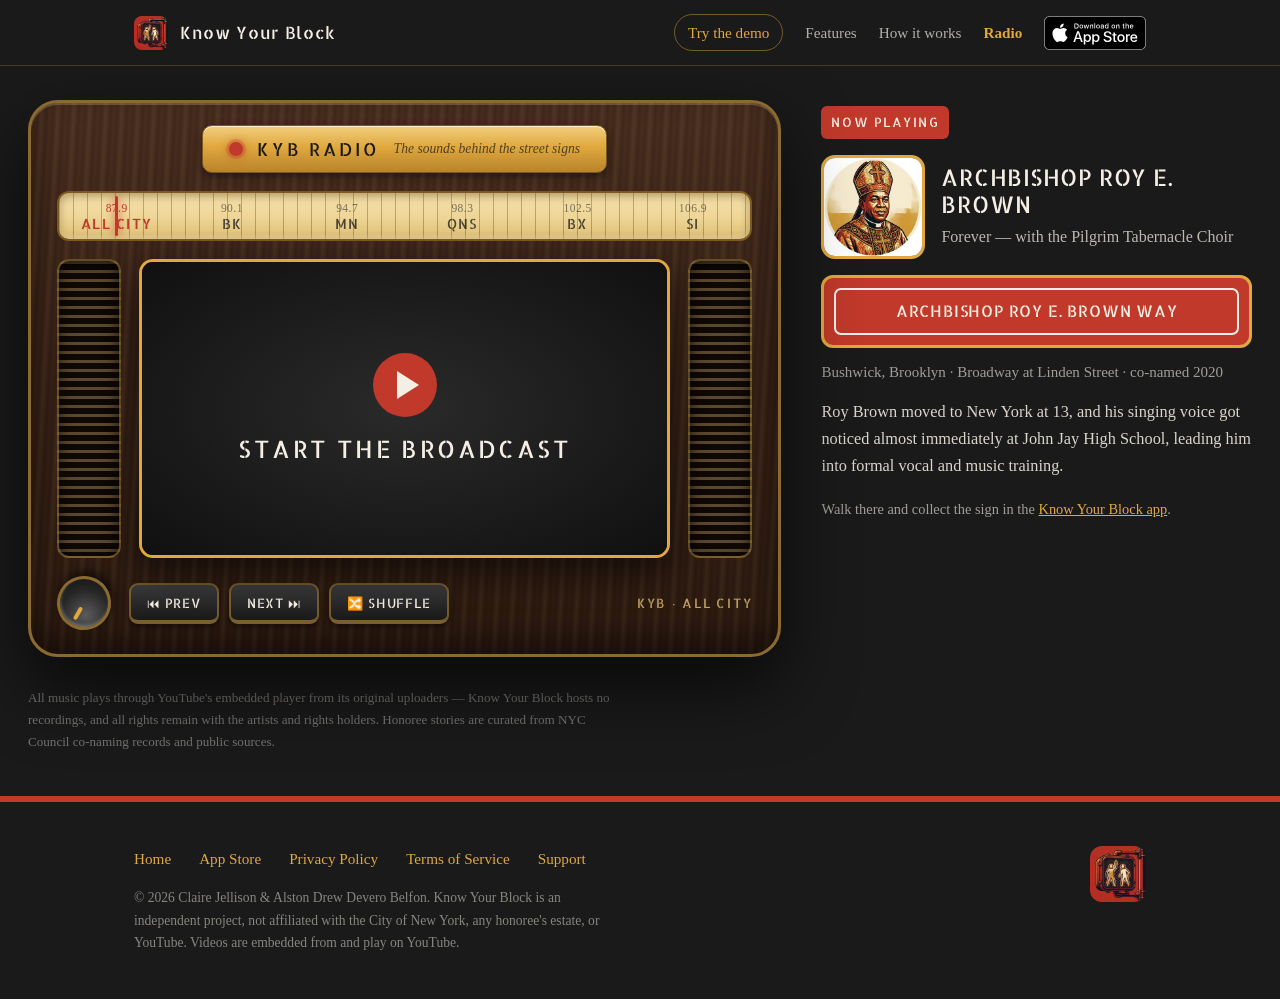
==== radio/index.html @ 19335851 "Deploy KYB Radio DJ announcer with deep-cut intros Radio moves to /radio/ (old /radio.html now redir" ====
<!DOCTYPE html>
<html lang="en">
<head>
  <meta charset="UTF-8" />
  <meta name="viewport" content="width=device-width, initial-scale=1" />
  <title>KYB Radio — The sounds behind the street signs</title>
  <meta name="description" content="A listening station for NYC's honorary street names: 28 musical icons with streets named after them across all five boroughs, from Biggie to Billie Holiday to Celia Cruz. Tune in by borough." />

  <link rel="canonical" href="https://knowyourblock.nyc/radio/" />

  <!-- Open Graph -->
  <meta property="og:type" content="website" />
  <meta property="og:title" content="KYB Radio — The sounds behind NYC's street signs" />
  <meta property="og:description" content="28 musical icons with NYC streets named after them, one continuous broadcast. Tune in by borough." />
  <meta property="og:image" content="https://knowyourblock.nyc/assets/img/og-image.png" />
  <meta property="og:url" content="https://knowyourblock.nyc/radio/" />

  <!-- Twitter / X -->
  <meta name="twitter:card" content="summary_large_image" />
  <meta name="twitter:title" content="KYB Radio — The sounds behind NYC's street signs" />
  <meta name="twitter:description" content="28 musical icons with NYC streets named after them, one continuous broadcast. Tune in by borough." />
  <meta name="twitter:image" content="https://knowyourblock.nyc/assets/img/og-image.png" />

  <link rel="icon" type="image/png" sizes="32x32" href="../assets/img/favicon-32.png" />
  <link rel="icon" type="image/png" sizes="64x64" href="../assets/img/favicon-64.png" />
  <link rel="apple-touch-icon" href="../assets/img/apple-touch-icon.png" />
  <link rel="stylesheet" href="../styles.css" />
  <link rel="stylesheet" href="./radio.css?v=9" />
</head>
<body>

<header class="site">
  <div class="wrap">
    <a class="brand" href="../index.html">
      <img src="../assets/img/favicon-64.png" alt="" width="34" height="34" />
      <span>Know Your Block</span>
    </a>
    <nav class="top">
      <a class="demo" href="../demo/"><span class="long">Try the demo</span><span class="short">Demo</span></a>
      <a class="text" href="../index.html#features">Features</a>
      <a class="text" href="../index.html#how">How it works</a>
      <a class="text on-air-link" href="./" aria-current="page">Radio</a>
      <a class="badge-link" href="https://apps.apple.com/us/app/knowyourblock/id6797319245" aria-label="Download on the App Store">
        <img class="badge" src="../assets/img/appstore-badge.svg" alt="Download on the App Store" />
      </a>
    </nav>
  </div>
</header>

<main class="radio-room">
  <div class="wrap-wide">
    <div class="set-grid">

      <!-- ================= THE RADIO ================= -->
      <div class="console" role="region" aria-label="KYB Radio player">

        <div class="nameplate">
          <span class="on-air" aria-hidden="true"></span>
          <span class="plate-name">KYB Radio</span>
          <span class="plate-sub">The sounds behind the street signs</span>
        </div>

        <div class="tuner" role="tablist" aria-label="Choose a channel">
          <div class="band" id="dial"></div>
          <div class="needle" id="needle" aria-hidden="true"></div>
        </div>

        <div class="console-body">
          <div class="grille" aria-hidden="true"></div>
          <div class="screen-frame">
            <div id="player"></div>
            <div class="start-screen" id="startScreen">
              <button class="start-broadcast" id="startBtn" type="button">
                <span class="start-dot" aria-hidden="true"></span>
                Start the broadcast
              </button>
            </div>
            <div class="playback-lock" aria-hidden="true"></div>
            <div class="announcer-waveform" aria-hidden="true">
              <span></span><span></span><span></span><span></span>
              <span></span><span></span><span></span><span></span>
              <span></span><span></span><span></span><span></span>
              <span></span><span></span><span></span><span></span>
            </div>
          </div>
          <div class="grille" aria-hidden="true"></div>
        </div>

        <div class="controls">
          <div class="knob" id="tuneKnob" aria-hidden="true"><div class="knob-notch"></div></div>
          <div class="keys">
            <button id="prevBtn" type="button" aria-label="Previous track">&#9198; Prev</button>
            <button id="nextBtn" type="button" aria-label="Next track">Next &#9197;</button>
            <button id="shuffleBtn" type="button" aria-pressed="false" aria-label="Toggle shuffle">&#128256; Shuffle</button>
          </div>
          <span class="station-id" id="stationId">KYB · ALL CITY</span>
        </div>
      </div>

      <!-- ================= NOW PLAYING ================= -->
      <aside class="now-playing" aria-live="polite">
        <span class="np-tag">Now playing</span>
        <div class="np-head">
          <img class="np-badge" id="npBadge" src="" alt="" width="96" height="96" />
          <div>
            <h2 class="np-honoree" id="npHonoree">&nbsp;</h2>
            <p class="np-song" id="npSong">&nbsp;</p>
          </div>
        </div>
        <div class="np-sign">
          <div class="np-sign-inner" id="npStreet">&nbsp;</div>
        </div>
        <p class="np-place" id="npPlace">&nbsp;</p>
        <p class="np-story" id="npStory">&nbsp;</p>
        <p class="np-app">Walk there and collect the sign in the <a href="https://apps.apple.com/us/app/knowyourblock/id6797319245">Know Your Block app</a>.</p>
      </aside>

    </div>

    <p class="fine-print">All music plays through YouTube's embedded player from its original uploaders — Know Your Block hosts no recordings, and all rights remain with the artists and rights holders. Honoree stories are curated from NYC Council co-naming records and public sources.</p>
  </div>
</main>

<footer class="site">
  <div class="wrap">
    <div>
      <div class="cols">
        <a href="../index.html">Home</a>
        <a href="https://apps.apple.com/us/app/knowyourblock/id6797319245">App Store</a>
        <a href="../privacy.html">Privacy Policy</a>
        <a href="../terms.html">Terms of Service</a>
        <a href="mailto:clairesjellison@gmail.com">Support</a>
      </div>
      <p class="fine">© 2026 Claire Jellison &amp; Alston Drew Devero Belfon. Know Your Block is an independent project, not affiliated with the City of New York, any honoree's estate, or YouTube. Videos are embedded from and play on YouTube.</p>
    </div>
    <img src="../assets/img/apple-touch-icon.png" alt="" width="56" height="56" style="border-radius:12px" />
  </div>
</footer>

<script src="../assets/radio-data.js"></script>
<script src="./announcer-manifest.js?v=2"></script>
<script src="./radio.js?v=8"></script>
</body>
</html>
---- styles.css ----
/* Know Your Block — marketing site
   Bold & Civic design system, mirrored from the app:
   paper #F4EFE4 · ink #1A1A1A · signal red #C0392B · gold #E0A83E
   Headlines/subtitles: Allerta Stencil (Google Fonts, SIL OFL)
   Body: Iowan Old Style (app's story face) with Georgia fallback */

@font-face {
  font-family: "Allerta Stencil";
  src: url("assets/fonts/Allerta_Stencil/AllertaStencil-Regular.ttf") format("truetype");
  font-weight: normal;
  font-style: normal;
  font-display: swap;
}

/* The app's own display face — kept available for app-authentic moments (e.g. if a
   sign graphic needs to match the in-app signs exactly), but site headings use
   Allerta Stencil (SIL OFL, see assets/fonts/Allerta_Stencil/OFL.txt). */
@font-face {
  font-family: "KYB Civic Stencil";
  src: url("assets/fonts/KYBCivicStencil.ttf") format("truetype");
  font-weight: normal;
  font-style: normal;
  font-display: swap;
}

:root {
  --paper: #f4efe4;
  --ink: #1a1a1a;
  --red: #c0392b;
  --gold: #e0a83e;
  --road: #d8cbac;
  --plate: #3f3f3f;
  --ink-soft: rgba(26, 26, 26, 0.72);
  --ink-faint: rgba(26, 26, 26, 0.12);
  --stencil: "Allerta Stencil", "Arial Black", sans-serif;
  --serif: "Iowan Old Style", Georgia, "Times New Roman", serif;
}

* { margin: 0; padding: 0; box-sizing: border-box; }

html { scroll-behavior: smooth; }

body {
  background: var(--paper);
  color: var(--ink);
  font-family: var(--serif);
  font-size: 1.125rem;
  line-height: 1.65;
  -webkit-font-smoothing: antialiased;
}

.wrap { max-width: 1060px; margin: 0 auto; padding: 0 24px; }

h1, h2, h3, .stencil {
  font-family: var(--stencil);
  text-transform: uppercase;
  font-weight: normal;
  line-height: 1.12;
  letter-spacing: 0.02em;
}

a { color: var(--red); }

/* ---------- header ---------- */
header.site {
  border-bottom: 1px solid var(--ink-faint);
  background: var(--paper);
  position: sticky;
  top: 0;
  z-index: 10;
}
header.site .wrap {
  display: flex;
  align-items: center;
  justify-content: space-between;
  padding-top: 14px;
  padding-bottom: 14px;
}
.brand {
  display: flex;
  align-items: center;
  gap: 12px;
  text-decoration: none;
  color: var(--ink);
}
.brand img { width: 34px; height: 34px; border-radius: 8px; }
.brand span { font-family: var(--stencil); font-size: 1.05rem; letter-spacing: 0.04em; }
nav.top { display: flex; gap: 22px; align-items: center; }
nav.top a {
  color: var(--ink-soft);
  text-decoration: none;
  font-size: 0.95rem;
}
nav.top a:hover { color: var(--red); }
nav.top a.demo {
  color: var(--red);
  border: 1px solid rgba(192, 57, 43, 0.4);
  border-radius: 999px;
  padding: 5px 13px;
  white-space: nowrap;
}
nav.top a.demo .short { display: none; }
nav.top a.demo:hover { background: var(--red); color: var(--paper); border-color: var(--red); }
nav.top a.badge-link { line-height: 0; }
nav.top img.badge { height: 34px; }

/* ---------- hero ---------- */
.hero { padding: 72px 0 56px; overflow: hidden; }
.hero .wrap {
  display: grid;
  grid-template-columns: 1.15fr 0.85fr;
  gap: 48px;
  align-items: center;
}
.hero h1 { font-size: clamp(2.4rem, 5.5vw, 3.9rem); }
.hero h1 .red { color: var(--red); }
.hero p.lede {
  margin: 22px 0 8px;
  font-size: 1.3rem;
  color: var(--ink-soft);
  max-width: 34ch;
}
.hero p.sub { color: var(--ink-soft); font-size: 1.05rem; max-width: 44ch; }
.cta-row { display: flex; align-items: center; gap: 20px; margin-top: 30px; flex-wrap: wrap; }
.cta-row img.badge { height: 54px; }
.cta-row .free { font-size: 0.95rem; color: var(--ink-soft); }

.phone {
  width: 100%;
  max-width: 340px;
  justify-self: center;
  border-radius: 42px;
  border: 10px solid var(--ink);
  box-shadow: 0 24px 60px rgba(26, 26, 26, 0.28);
  overflow: hidden;
  background: var(--ink);
}
.phone img, .phone video { display: block; width: 100%; height: auto; }

/* ---------- red rule between sections ---------- */
.rule {
  height: 6px;
  background: var(--red);
  border: 0;
}

/* ---------- value strip ---------- */
.value { background: var(--ink); color: var(--paper); padding: 64px 0; }
.value h2 { font-size: clamp(1.6rem, 3.4vw, 2.4rem); max-width: 24ch; }
.value h2 .gold { color: var(--gold); }
.value p { margin-top: 18px; color: rgba(244, 239, 228, 0.82); max-width: 62ch; }

/* ---------- features ---------- */
.features { padding: 72px 0; }
.features h2 { font-size: clamp(1.7rem, 3.6vw, 2.5rem); margin-bottom: 40px; }
.feature-grid {
  display: grid;
  grid-template-columns: repeat(3, 1fr);
  gap: 28px;
}
.card {
  background: #fffdf7;
  border: 1px solid var(--ink-faint);
  border-radius: 14px;
  padding: 28px;
  box-shadow: 0 8px 22px rgba(26, 26, 26, 0.07);
}
.card .tag {
  display: inline-block;
  font-family: var(--stencil);
  font-size: 0.8rem;
  letter-spacing: 0.12em;
  color: var(--paper);
  background: var(--red);
  border-radius: 6px;
  padding: 6px 10px;
  margin-bottom: 16px;
}
.card:nth-child(2) .tag { background: var(--gold); color: var(--ink); }
.card:nth-child(3) .tag { background: var(--ink); }
.card h3 { font-size: 1.05rem; margin-bottom: 8px; letter-spacing: 0.05em; }
.card p { font-size: 1rem; color: var(--ink-soft); }

/* ---------- gallery ---------- */
.gallery { background: #ece5d4; padding: 72px 0; }
.gallery h2 { font-size: clamp(1.7rem, 3.6vw, 2.5rem); margin-bottom: 12px; }
.gallery p.hint { color: var(--ink-soft); margin-bottom: 36px; }
.shots {
  display: grid;
  grid-template-columns: repeat(4, 1fr);
  gap: 22px;
}
.shots figure { margin: 0; }
.shots img {
  width: 100%;
  height: auto;
  border-radius: 20px;
  border: 4px solid var(--ink);
  box-shadow: 0 12px 30px rgba(26, 26, 26, 0.18);
}
.shots figcaption {
  margin-top: 10px;
  font-size: 0.9rem;
  text-align: center;
  color: var(--ink-soft);
}

/* ---------- how it works ---------- */
.how { padding: 72px 0; }
.how h2 { font-size: clamp(1.7rem, 3.6vw, 2.5rem); margin-bottom: 40px; }
.steps { display: grid; grid-template-columns: repeat(4, 1fr); gap: 26px; counter-reset: step; }
.step { position: relative; padding-top: 66px; }
.step::before {
  counter-increment: step;
  content: counter(step);
  position: absolute;
  top: 0; left: 0;
  width: 48px; height: 48px;
  border-radius: 50%;
  background: var(--red);
  color: var(--paper);
  font-family: var(--stencil);
  font-size: 1.3rem;
  display: flex; align-items: center; justify-content: center;
}
.step:nth-child(4)::before { background: var(--gold); color: var(--ink); }
.step h3 { font-size: 1rem; margin-bottom: 6px; letter-spacing: 0.05em; }
.step p { font-size: 0.98rem; color: var(--ink-soft); }

/* ---------- privacy strip ---------- */
.trust { background: var(--ink); color: var(--paper); padding: 64px 0; }
.trust h2 { font-size: clamp(1.6rem, 3.4vw, 2.3rem); margin-bottom: 26px; }
.trust h2 .gold { color: var(--gold); }
.trust ul { list-style: none; display: grid; grid-template-columns: repeat(2, 1fr); gap: 14px 40px; max-width: 860px; }
.trust li { padding-left: 30px; position: relative; color: rgba(244, 239, 228, 0.86); }
.trust li::before { content: "★"; position: absolute; left: 0; color: var(--gold); }
.trust p.links { margin-top: 26px; }
.trust p.links a { color: var(--gold); }

/* ---------- faq ---------- */
.faq { padding: 72px 0; }
.faq h2 { font-size: clamp(1.7rem, 3.6vw, 2.5rem); margin-bottom: 32px; }
.faq details {
  border-bottom: 1px solid var(--ink-faint);
  padding: 18px 0;
}
.faq summary {
  cursor: pointer;
  font-weight: bold;
  font-size: 1.1rem;
  list-style: none;
  position: relative;
  padding-right: 36px;
}
.faq summary::-webkit-details-marker { display: none; }
.faq summary::after {
  content: "+";
  position: absolute; right: 6px; top: 0;
  font-family: var(--stencil);
  color: var(--red);
}
.faq details[open] summary::after { content: "–"; }
.faq details p { margin-top: 12px; color: var(--ink-soft); max-width: 70ch; }

/* ---------- final cta ---------- */
.final { text-align: center; padding: 84px 0; }
.final .sign {
  display: inline-block;
  background: var(--red);
  border: 6px solid var(--gold);
  border-radius: 22px;
  padding: 34px 48px;
  box-shadow: 0 18px 44px rgba(26, 26, 26, 0.22);
}
.final .sign-inner {
  border: 3px double var(--paper);
  border-radius: 12px;
  padding: 20px 34px;
}
.final .sign h2 { color: var(--paper); font-size: clamp(1.6rem, 4vw, 2.6rem); }
.final p { margin: 26px auto 22px; color: var(--ink-soft); max-width: 46ch; }
.final img.badge { height: 58px; }

/* ---------- footer ---------- */
footer.site {
  border-top: 6px solid var(--red);
  background: var(--ink);
  color: rgba(244, 239, 228, 0.75);
  padding: 44px 0;
  font-size: 0.95rem;
}
footer.site .wrap { display: grid; grid-template-columns: 1fr auto; gap: 24px; }
footer.site a { color: var(--gold); text-decoration: none; }
footer.site a:hover { text-decoration: underline; }
footer.site .cols { display: flex; gap: 28px; flex-wrap: wrap; }
footer.site .fine { margin-top: 16px; font-size: 0.85rem; color: rgba(244, 239, 228, 0.5); max-width: 70ch; }
footer.site .footer-mark { border-radius: 12px; }

/* ---------- legal pages ---------- */
.legal { padding: 56px 0 80px; max-width: 780px; }
.legal h1 { font-size: clamp(1.8rem, 4vw, 2.6rem); margin-bottom: 8px; }
.legal .updated { color: var(--ink-soft); margin-bottom: 36px; }
.legal h2 { font-size: 1.35rem; margin: 36px 0 12px; }
.legal p, .legal li { color: var(--ink-soft); margin-bottom: 12px; }
.legal ul { padding-left: 24px; margin-bottom: 16px; }
.legal strong { color: var(--ink); }

/* ---------- responsive ---------- */
@media (max-width: 900px) {
  .feature-grid, .steps { grid-template-columns: 1fr 1fr; }
  .shots { grid-template-columns: 1fr 1fr; }
  .hero .wrap { grid-template-columns: 1fr; }
  .phone { max-width: 300px; }
  .trust ul { grid-template-columns: 1fr; }
}
@media (max-width: 560px) {
  .feature-grid, .steps, .shots { grid-template-columns: 1fr; }
  nav.top a.text { display: none; }
  /* the demo link survives the small-screen nav cull — it works on a phone */
  nav.top { gap: 12px; }
  nav.top a.demo { font-size: 0.85rem; padding: 5px 11px; }
  nav.top a.demo .long { display: none; }
  nav.top a.demo .short { display: inline; }
  footer.site .wrap { grid-template-columns: 1fr; }
}
---- radio/radio.css ----
/* KYB Radio — listening station page.
   Extends styles.css (Bold & Civic: paper/ink/red/gold), but goes full
   dark-studio: the whole page is ink, and the player sits inside a
   vintage radio cabinet (walnut chassis, brass plate, amber tuning dial,
   speaker grilles, bakelite keys). */

/* ---------- dark room ---------- */
body { background: var(--ink); }

/* Dark header override (site header is paper elsewhere) */
header.site {
  background: var(--ink);
  border-bottom: 1px solid rgba(224, 168, 62, 0.22);
}
header.site .brand span { color: var(--paper); }
nav.top a.text { color: rgba(244, 239, 228, 0.7); }
nav.top a.text:hover { color: var(--gold); }
nav.top a.on-air-link { color: var(--gold); font-weight: bold; }
nav.top a.demo {
  color: var(--gold);
  border-color: rgba(224, 168, 62, 0.45);
}
nav.top a.demo:hover { background: var(--gold); color: var(--ink); border-color: var(--gold); }

.radio-room { padding: 34px 0 44px; }
.wrap-wide { max-width: 1460px; margin: 0 auto; padding: 0 28px; }

.set-grid {
  display: grid;
  grid-template-columns: minmax(0, 1.75fr) minmax(280px, 1fr);
  gap: 40px;
  align-items: start;
}

/* ---------- the radio cabinet ---------- */
.console {
  position: relative;
  border-radius: 30px;
  padding: 22px 26px 24px;
  background:
    repeating-linear-gradient(93deg,
      rgba(0, 0, 0, 0.14) 0px, rgba(0, 0, 0, 0) 3px, rgba(0, 0, 0, 0.1) 7px,
      rgba(255, 214, 140, 0.05) 11px, rgba(0, 0, 0, 0.12) 16px),
    linear-gradient(180deg, #4a2e1f 0%, #3a2318 38%, #2c1a10 100%);
  border: 3px solid #8a6a2f;
  box-shadow:
    inset 0 2px 0 rgba(255, 220, 160, 0.22),
    inset 0 -14px 30px rgba(0, 0, 0, 0.45),
    0 30px 70px rgba(0, 0, 0, 0.65);
}

/* brass nameplate */
.nameplate {
  display: flex;
  align-items: center;
  justify-content: center;
  gap: 14px;
  width: fit-content;
  margin: 0 auto 18px;
  padding: 8px 26px;
  border-radius: 10px;
  background: linear-gradient(180deg, #f2cf7e 0%, var(--gold) 45%, #b9832a 100%);
  border: 1px solid #7c5a1e;
  box-shadow: inset 0 1px 0 rgba(255, 245, 220, 0.8), 0 3px 8px rgba(0, 0, 0, 0.45);
  color: var(--ink);
}
.plate-name {
  font-family: var(--stencil);
  text-transform: uppercase;
  letter-spacing: 0.14em;
  font-size: 1.15rem;
}
.plate-sub {
  font-family: var(--serif);
  font-style: italic;
  font-size: 0.85rem;
  color: rgba(26, 26, 26, 0.72);
}

.on-air {
  width: 14px; height: 14px;
  border-radius: 50%;
  background: var(--red);
  box-shadow: 0 0 0 3px rgba(192, 57, 43, 0.25), 0 0 10px rgba(192, 57, 43, 0.8);
  animation: onair 1.6s ease-in-out infinite;
  flex: none;
}
@keyframes onair {
  0%, 100% { opacity: 1; }
  50% { opacity: 0.45; }
}

/* ---------- tuning dial ---------- */
.tuner {
  position: relative;
  border-radius: 12px;
  margin-bottom: 18px;
  background:
    repeating-linear-gradient(90deg,
      rgba(26, 26, 26, 0.28) 0px, rgba(26, 26, 26, 0.28) 1px, transparent 1px, transparent 14px),
    linear-gradient(180deg, #f6e3ae 0%, #eed596 55%, #dcbe74 100%);
  border: 2px solid #7c5a1e;
  box-shadow: inset 0 3px 10px rgba(90, 60, 10, 0.45), inset 0 -2px 4px rgba(255, 248, 225, 0.5);
  overflow: hidden;
}
.band { display: flex; }
.band button {
  flex: 1 1 0;
  min-width: 0;
  display: flex;
  flex-direction: column;
  align-items: center;
  gap: 1px;
  padding: 9px 4px 7px;
  background: transparent;
  border: 0;
  cursor: pointer;
  color: rgba(26, 26, 26, 0.78);
}
.band button .freq {
  font-family: var(--serif);
  font-size: 0.72rem;
  letter-spacing: 0.04em;
  color: rgba(26, 26, 26, 0.55);
}
.band button .callsign {
  font-family: var(--stencil);
  text-transform: uppercase;
  font-size: 0.86rem;
  letter-spacing: 0.09em;
  white-space: nowrap;
}
.band button:hover .callsign { color: var(--red); }
.band button[aria-selected="true"] .callsign { color: var(--red); text-shadow: 0 0 1px rgba(192, 57, 43, 0.5); }
.band button[aria-selected="true"] .freq { color: var(--red); }

.needle {
  position: absolute;
  top: 3px; bottom: 3px;
  left: 8.33%;
  width: 3px;
  margin-left: -1.5px;
  background: var(--red);
  border-radius: 2px;
  box-shadow: 0 0 8px rgba(192, 57, 43, 0.9);
  transition: left 0.55s cubic-bezier(0.22, 1, 0.36, 1);
  pointer-events: none;
}

/* ---------- screen + speaker grilles ---------- */
.console-body {
  display: grid;
  grid-template-columns: 64px minmax(0, 1fr) 64px;
  gap: 18px;
  align-items: stretch;
}
.grille {
  border-radius: 12px;
  background:
    repeating-linear-gradient(180deg,
      rgba(242, 207, 126, 0.28) 0px, rgba(242, 207, 126, 0.28) 3px,
      rgba(0, 0, 0, 0.55) 3px, rgba(0, 0, 0, 0.55) 9px),
    #21140c;
  border: 2px solid rgba(138, 106, 47, 0.7);
  box-shadow: inset 0 4px 14px rgba(0, 0, 0, 0.7);
}

.screen-frame {
  position: relative;
  aspect-ratio: 16 / 9;
  background: #000;
  border: 3px solid var(--gold);
  border-radius: 14px;
  overflow: hidden;
  box-shadow: inset 0 0 0 3px #1c1006, 0 14px 34px rgba(0, 0, 0, 0.55);
}
.screen-frame iframe,
.screen-frame #player { position: absolute; inset: 0; width: 100%; height: 100%; }
.start-screen {
  position: absolute;
  z-index: 5;
  inset: 0;
}
.start-screen[hidden] { display: none; }
.playback-lock {
  position: absolute;
  z-index: 2;
  inset: 0;
  background: #050505;
  opacity: 0;
  pointer-events: none;
  transition: opacity 180ms ease;
}
.screen-frame.playback-locked .playback-lock {
  opacity: 1;
  pointer-events: auto;
}
.announcer-waveform {
  display: flex;
  position: absolute;
  z-index: 3;
  inset: 0;
  align-items: center;
  justify-content: center;
  gap: clamp(3px, 0.8vw, 8px);
  padding: 12%;
  opacity: 0;
  pointer-events: none;
  transition: opacity 180ms ease;
}
.screen-frame.playback-locked .announcer-waveform { opacity: 1; }
.announcer-waveform span {
  width: clamp(3px, 0.8vw, 9px);
  height: 22%;
  border-radius: 999px;
  background: linear-gradient(180deg, #f6e3ae 0%, var(--gold) 48%, #b9832a 100%);
  box-shadow: 0 0 10px rgba(242, 207, 126, 0.6);
  transform-origin: center;
  animation: announcer-wave 760ms ease-in-out infinite alternate;
}
.announcer-waveform span:nth-child(2n) { animation-delay: -180ms; }
.announcer-waveform span:nth-child(3n) { animation-delay: -360ms; }
.announcer-waveform span:nth-child(4n) { animation-delay: -540ms; }
@keyframes announcer-wave {
  0% { transform: scaleY(0.45); }
  100% { transform: scaleY(2.6); }
}

.start-broadcast {
  position: absolute; inset: 0;
  width: 100%; height: 100%;
  display: flex; flex-direction: column; align-items: center; justify-content: center; gap: 16px;
  background: radial-gradient(ellipse at center, #2a2a2a 0%, #101010 100%);
  color: var(--paper);
  font-family: var(--stencil);
  text-transform: uppercase;
  letter-spacing: 0.1em;
  font-size: clamp(1rem, 2.4vw, 1.5rem);
  border: 0;
  cursor: pointer;
}
.start-broadcast:hover { color: var(--gold); }
.start-broadcast .start-dot {
  width: 64px; height: 64px;
  border-radius: 50%;
  background: var(--red);
  position: relative;
  animation: onair 1.6s ease-in-out infinite;
}
.start-broadcast .start-dot::after {
  content: "";
  position: absolute; left: 24px; top: 18px;
  border-left: 22px solid var(--paper);
  border-top: 14px solid transparent;
  border-bottom: 14px solid transparent;
}

/* ---------- knob + keys ---------- */
.controls {
  display: flex;
  align-items: center;
  gap: 18px;
  margin-top: 18px;
  flex-wrap: wrap;
}
.knob {
  width: 54px; height: 54px;
  border-radius: 50%;
  background:
    radial-gradient(circle at 34% 30%, #5b5b5b 0%, #262626 55%, #101010 100%);
  border: 3px solid #8a6a2f;
  box-shadow: inset 0 2px 3px rgba(255, 255, 255, 0.25), 0 5px 10px rgba(0, 0, 0, 0.6);
  position: relative;
  transition: transform 0.55s cubic-bezier(0.22, 1, 0.36, 1);
  flex: none;
}
.knob-notch {
  position: absolute;
  top: 5px; left: 50%;
  width: 4px; height: 14px;
  margin-left: -2px;
  border-radius: 2px;
  background: var(--gold);
}

.keys { display: flex; gap: 10px; flex-wrap: wrap; }
.keys button {
  font-family: var(--stencil);
  text-transform: uppercase;
  letter-spacing: 0.06em;
  font-size: 0.82rem;
  color: var(--paper);
  background: linear-gradient(180deg, #3b3b3b 0%, #191919 100%);
  border: 2px solid rgba(138, 106, 47, 0.8);
  border-bottom-width: 4px;
  border-radius: 9px;
  padding: 9px 16px;
  cursor: pointer;
  box-shadow: 0 3px 6px rgba(0, 0, 0, 0.5);
}
.keys button:hover { color: var(--gold); }
.keys button:active { transform: translateY(2px); border-bottom-width: 2px; }
.keys button[aria-pressed="true"] {
  background: linear-gradient(180deg, #f2cf7e 0%, var(--gold) 100%);
  color: var(--ink);
  border-color: #7c5a1e;
}
.station-id {
  margin-left: auto;
  font-family: var(--stencil);
  font-size: 0.8rem;
  letter-spacing: 0.14em;
  color: rgba(242, 207, 126, 0.75);
}

/* ---------- now playing ---------- */
.now-playing { color: var(--paper); min-width: 0; padding-top: 6px; }
.np-tag {
  display: inline-block;
  font-family: var(--stencil);
  font-size: 0.8rem;
  letter-spacing: 0.12em;
  text-transform: uppercase;
  color: var(--paper);
  background: var(--red);
  border-radius: 6px;
  padding: 6px 10px;
  margin-bottom: 16px;
}
.np-head { display: flex; gap: 16px; align-items: center; margin-bottom: 16px; }
.np-badge {
  width: 104px; height: 104px;
  object-fit: cover;
  border-radius: 14px;
  border: 3px solid var(--gold);
  background: var(--plate);
  flex: none;
}
.np-honoree { font-size: 1.45rem; line-height: 1.15; }
.np-song { margin-top: 6px; color: rgba(244, 239, 228, 0.75); font-size: 1rem; }

.np-sign {
  background: var(--red);
  border: 3px solid var(--gold);
  border-radius: 12px;
  padding: 10px;
  margin-bottom: 12px;
}
.np-sign-inner {
  border: 2px double var(--paper);
  border-radius: 7px;
  padding: 8px 14px;
  font-family: var(--stencil);
  text-transform: uppercase;
  letter-spacing: 0.05em;
  font-size: 1.02rem;
  text-align: center;
  color: var(--paper);
}
.np-place { font-size: 0.94rem; color: rgba(244, 239, 228, 0.62); margin-bottom: 14px; }
.np-story { font-size: 1.02rem; color: rgba(244, 239, 228, 0.88); }
.np-app { margin-top: 18px; font-size: 0.9rem; color: rgba(244, 239, 228, 0.62); }
.np-app a { color: var(--gold); }

.fine-print {
  margin-top: 30px;
  font-size: 0.82rem;
  color: rgba(244, 239, 228, 0.42);
  max-width: 90ch;
}

/* ---------- responsive ---------- */
@media (max-width: 1000px) {
  .set-grid { grid-template-columns: 1fr; }
}
@media (max-width: 700px) {
  .console { padding: 16px 14px 18px; }
  .console-body { grid-template-columns: minmax(0, 1fr); }
  .grille { display: none; }
  .band button .freq { display: none; }
  .plate-sub { display: none; }
  .station-id { margin-left: 0; width: 100%; }
}
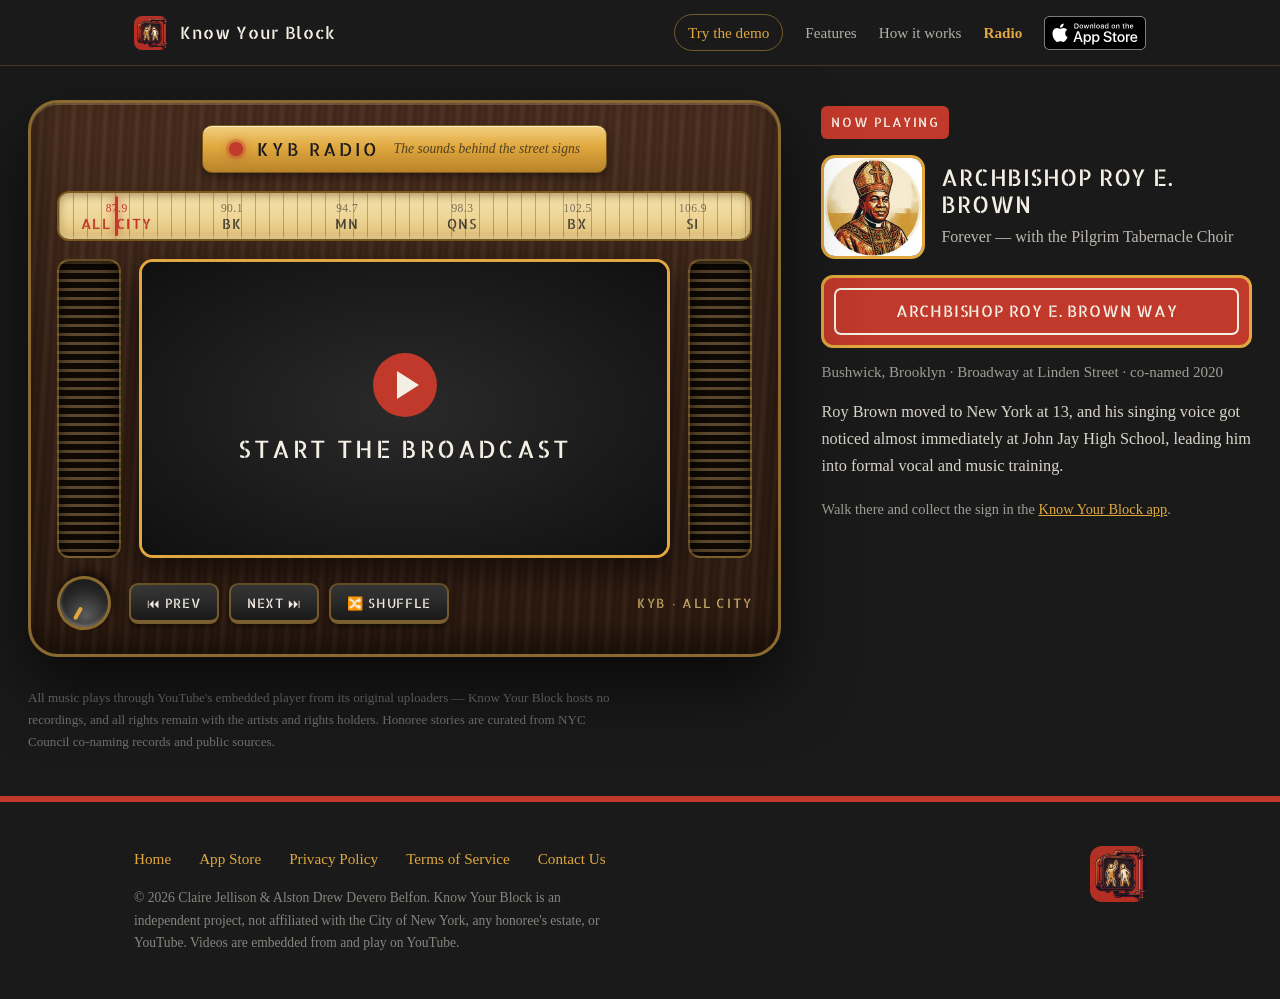
==== commit 414b4f75: "task: added Drew email to the contact us button" ====
--- a/radio/index.html
+++ b/radio/index.html
@@ -129,11 +129,11 @@
         <a href="https://apps.apple.com/us/app/knowyourblock/id6797319245">App Store</a>
         <a href="../privacy.html">Privacy Policy</a>
         <a href="../terms.html">Terms of Service</a>
-        <a href="mailto:clairesjellison@gmail.com">Support</a>
+        <a href="mailto:clairesjellison@gmail.com,deverobelfon@gmail.com">Contact Us</a>
       </div>
       <p class="fine">© 2026 Claire Jellison &amp; Alston Drew Devero Belfon. Know Your Block is an independent project, not affiliated with the City of New York, any honoree's estate, or YouTube. Videos are embedded from and play on YouTube.</p>
     </div>
-    <img src="../assets/img/apple-touch-icon.png" alt="" width="56" height="56" style="border-radius:12px" />
+    <img class="footer-mark" src="../assets/img/apple-touch-icon.png" alt="" width="56" height="56" />
   </div>
 </footer>
 
